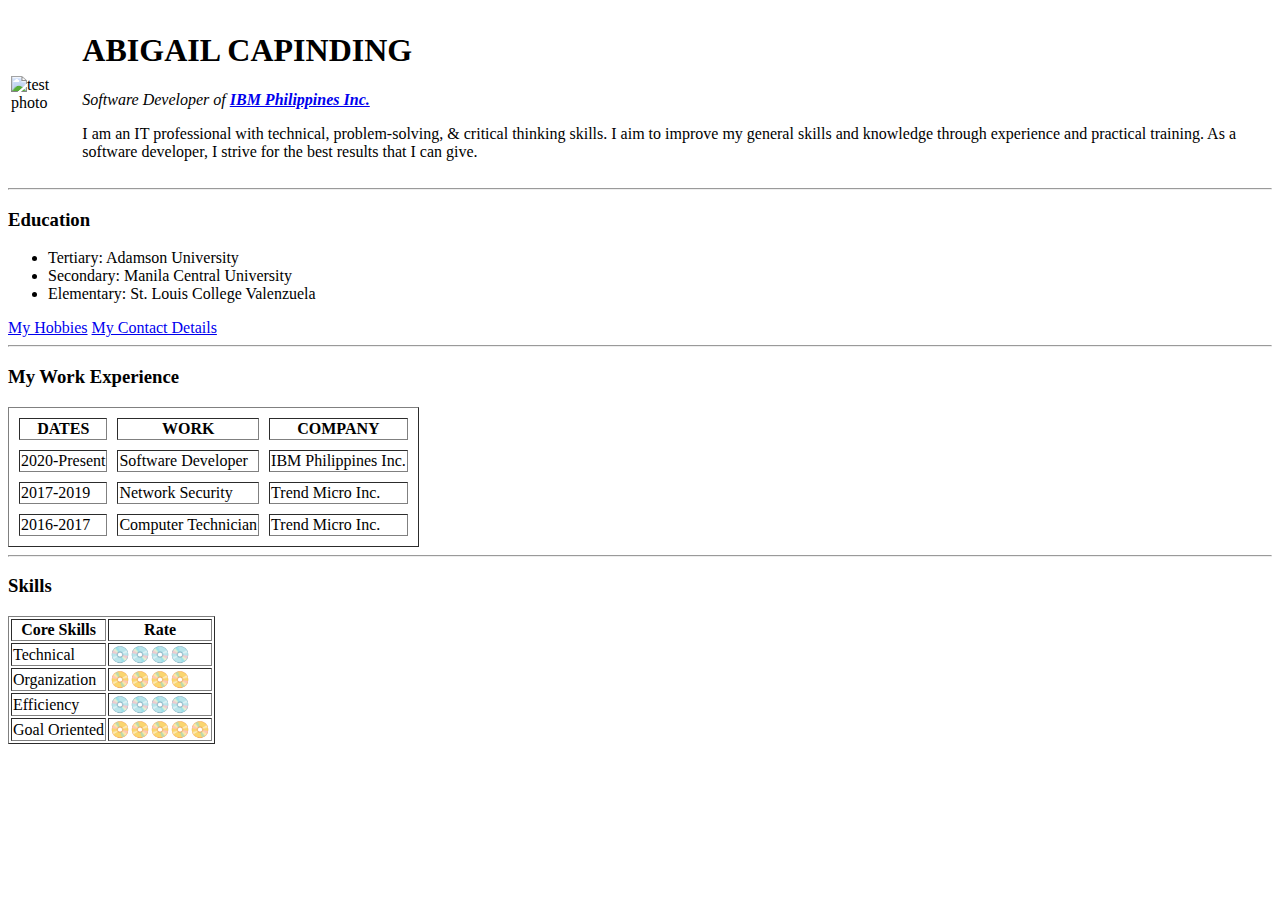
==== index.html @ 83ace985 "Add files via upload" ====
<!DOCTYPE html>
<html>
	<head>
		<meta charset="utf-8">
		<title>Abigail Capinding Personal Site</title>
		<link rel="stylesheet" href="css/styles.css" />
	</head>
	
	<body>
		<table class="table1" cellsapcing="20">
			<tr>
			<td><img src="Images/1.png" alt="test photo"></td>
			<td>
			<h1>ABIGAIL CAPINDING</h1>
				<p><em>Software Developer of <strong><a href="https://www.ibm.com/ph-en">IBM Philippines Inc.</a></strong></em></p>
				<p>I am an IT professional with technical, problem-solving, & critical thinking skills. I aim to improve my general skills and knowledge through experience and practical training. As a software developer, I strive for the best results that I can give.</p>
			</td>
			</tr>
		</table>	
		
		<hr>
		<h3>Education</h3>
		<ul>
			<li>Tertiary: Adamson University</li>
			<li>Secondary: Manila Central University</li>
			<li>Elementary: St. Louis College Valenzuela</li>
		</ul>
		<a href="hobbies.html">My Hobbies</a>
		<a href="contact.html">My Contact Details</a>
		
		<hr>
		<h3>My Work Experience</h3>
		<table class="table2" border="1" cellspacing="10">
			<thead>
			<tr>
				<th>DATES</th>
				<th>WORK</th>
				<th>COMPANY</th>
			</tr>
			</thead>
			<tr>
				<td>2020-Present</td>
				<td>Software Developer</td>
				<td>IBM Philippines Inc.</td>
			</tr>
			<tr>
				<td>2017-2019</td>
				<td>Network Security</td>
				<td>Trend Micro Inc.</td>
			</tr>
			<tr>
				<td>2016-2017</td>
				<td>Computer Technician</td>
				<td>Trend Micro Inc.</td>
			</tr>
		</table>
		
		<hr>
		<h3>Skills</h3>
		<table class="table3" border="1">
			<thead>
			<tr>
				<th>Core Skills</th>
				<th>Rate</th>
			</tr>
			</thead>
			<tr>
				<td>Technical</td>
				<td>💿💿💿💿</td>
			</tr>
			<tr>
				<td>Organization</td>
				<td>📀📀📀📀</td>
			</tr>
			<tr>
				<td>Efficiency</td>
				<td>💿💿💿💿</td>
			</tr>
			<tr>
				<td>Goal Oriented</td>
				<td>📀📀📀📀📀</td>
			</tr>
			
	</body>
</html>
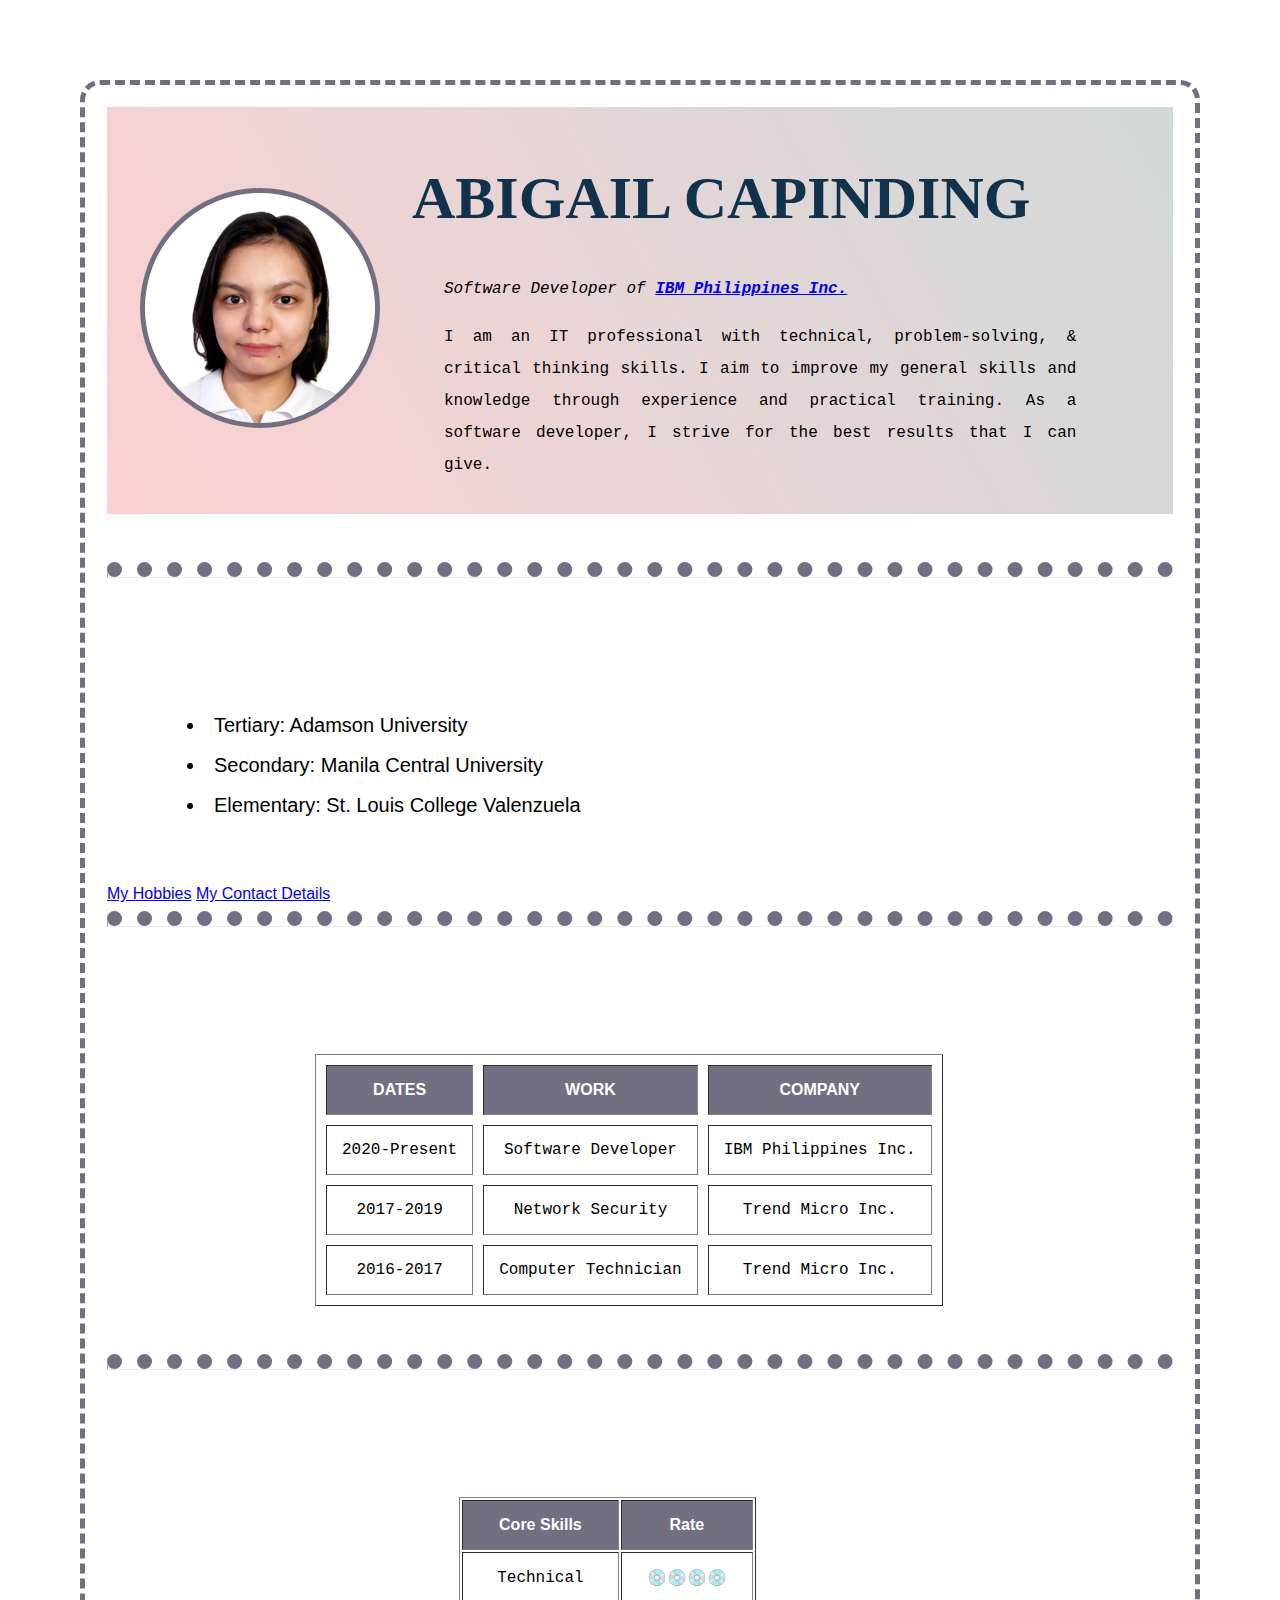
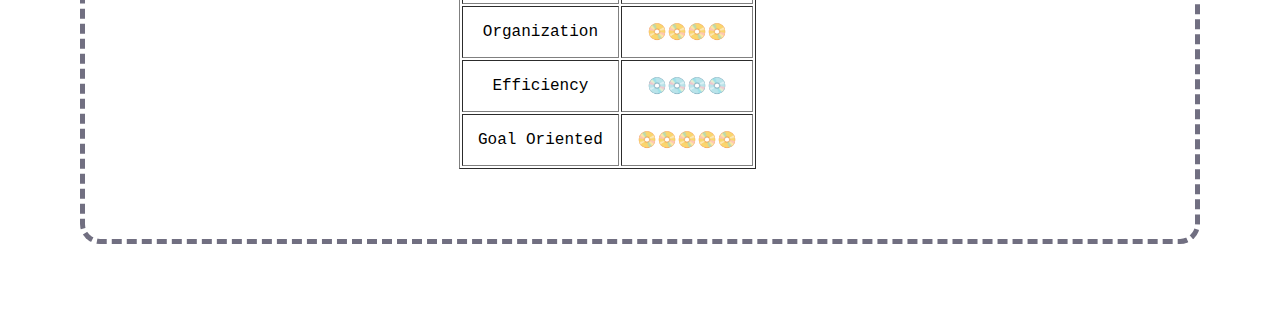
==== commit 84a8b385: "Update index.html" ====
--- a/index.html
+++ b/index.html
@@ -3,13 +3,13 @@
 	<head>
 		<meta charset="utf-8">
 		<title>Abigail Capinding Personal Site</title>
-		<link rel="stylesheet" href="css/styles.css" />
+		<link rel="stylesheet" href="styles.css" />
 	</head>
 	
 	<body>
 		<table class="table1" cellsapcing="20">
 			<tr>
-			<td><img src="Images/1.png" alt="test photo"></td>
+			<td><img src="1.png" alt="test photo"></td>
 			<td>
 			<h1>ABIGAIL CAPINDING</h1>
 				<p><em>Software Developer of <strong><a href="https://www.ibm.com/ph-en">IBM Philippines Inc.</a></strong></em></p>
@@ -82,4 +82,4 @@
 			</tr>
 			
 	</body>
-</html>+</html>
--- a/styles.css
+++ b/styles.css
@@ -0,0 +1,83 @@
+body{
+  background-image: url(https://i.pinimg.com/originals/7d/9a/4f/7d9a4f19cb2b48e4437c848ef2cd0833.jpg);
+  background-repeat: no-repeat;
+  background-position: center;
+  background-size: cover;
+  font-family: "Helvetica", sans-serif;
+  margin: 5em;
+  border:  5px dashed #716F81;
+  border-radius: 20px;
+  padding: 22px;
+}
+
+img {
+  border: 5px solid #716F81;
+  border-radius: 50%;
+  margin-left: 1em;
+}
+
+hr{
+  border-top: 15px dotted #716F81;
+}
+
+h1{
+  text-align: left;
+  font-family: "Georgia", serif;
+  font-size: 60px;
+  color: #11324D;
+}
+
+table{
+  margin-bottom: 3em;
+}
+
+.table1{
+    background-image: linear-gradient(60deg, #FCD1D1, #D1D9D9);
+}
+
+p{
+  font-family: "Courier New", monospace;
+  text-align: justify;
+  font: bolder;
+  margin: 1em 2em;
+  line-height: 200%; 
+  width: 85%;
+}
+
+h3{
+  font-size: 40px;
+  font-family: "Georgia", serif;
+  color: white;
+  background-image: url(https://i.pinimg.com/originals/2e/59/a4/2e59a45889aa828e0e0da51691971655.jpg);
+  text-align: center;
+}
+
+UL { list-style-position: inside; 
+  margin-bottom: 3em;
+  margin-left: 2em;
+  font-size: 20px;
+  line-height: 200%;
+}
+
+th, td {
+  padding: 15px;
+  text-align: center;
+  margin-left: 2em;
+  font-family: "Courier New", monospace;
+}
+
+th {
+  background-color: #716F81;
+  color: white;
+  font-family: "Helvetica", sans-serif;
+}
+
+.table2{
+  margin-left: 13em;
+  background-image: url(https://pbs.twimg.com/media/DwdihCDVAAECSMJ.jpg);
+}
+
+.table3{
+  margin-left: 22em;
+  background-image: url(https://pbs.twimg.com/media/DwdihCDVAAECSMJ.jpg);
+}